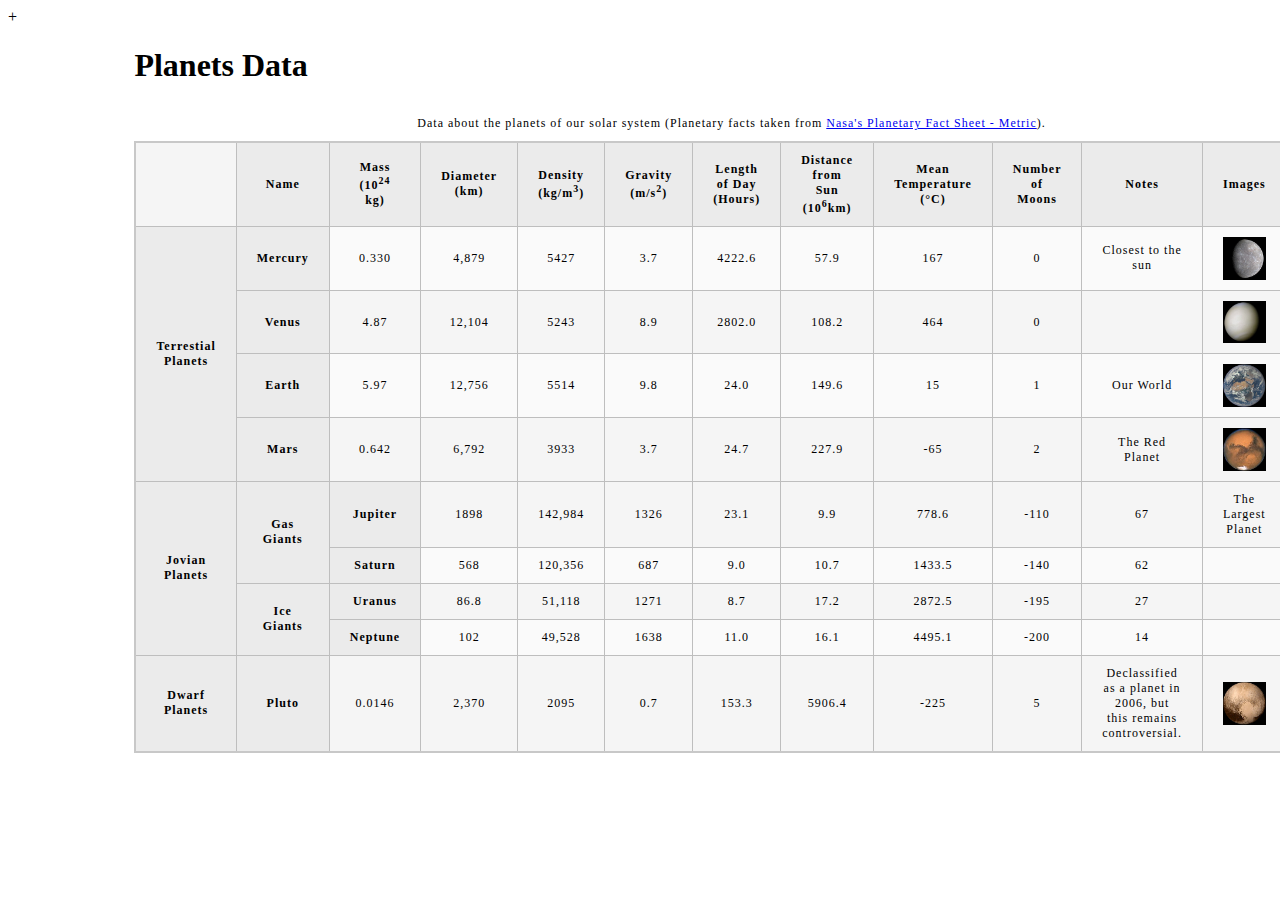
==== index.html @ fa383fc1 "Update index.html" ====
+<!DOCTYPE html>
<html lang="en">
<style>
+html {
  font-family: sans-serif;
    font-size:16px;
}

header, 
main {
    
    margin:0 auto;
    width:80%;
}

table {
  border-collapse: collapse;
  border: 2px solid rgb(200,200,200);
  letter-spacing: 1px;
  font-size: 0.75rem;
    width:100%;
    max-width:1920px;
}

td, th {
  border: 1px solid rgb(190,190,190);
  padding: .625rem 1.25rem;
}

th {
  background-color: rgb(235,235,235);
}

td {
  text-align: center;
}

tr:nth-child(even) td {
  background-color: rgb(250,250,250);
}

tr:nth-child(odd) td {
  background-color: rgb(245,245,245);
}

col:nth-child(2) {
    border:2px solid #000;
}

caption {
  padding: .625rem;
}

img {
    
    width:100%; max-width:4.53125rem;
    
}
</style>
    <head>
        <meta charset="utf-8">
        <meta name="viewport" content="width=device-width, initial-scale=1.0">
        <meta name="author" content="Reid Coleman">
        <link href="css/style.css" rel="stylesheet" type="text/css">
    </head>
    <body>

        <!-- Wrap the top-level heading in a header element -->
        <header>
            <h1>Planets Data</h1>
        </header>
        <!-- Add a main element to contain the table -->
            <main>
            <!-- Add the table element. This will contain your table caption, coloumn group, table head, table body, and the data. -->
                <table>
                <!-- The caption element should be the first child of the table element, and wrap the following text and link.-->
        <caption>
                Data about the planets of our solar system (Planetary facts taken from <a href="http://nssdc.gsfc.nasa.gov/planetary/factsheet/">Nasa's Planetary Fact Sheet - Metric</a>).
        </caption>
                <!-- The second child of the table element should be the colgroup element, which also contains several col elements, and helps define the purpose of the table colums. -->
                    <colgroup>
                      <thead>
                        <tr>
                    <td col span ="2">&nbsp;</td></colgroup>
                    <th scope="col">Name</th>
                    <th scope="col">Mass<br>(10<sup>24</sup> kg)</th>
                    <th scope="col">Diameter<br>(km)</th>
                    <th scope="col">Density<br>(kg/m<sup>3</sup>)</th>
                    <th scope="col">Gravity<br>(m/s<sup>2</sup>)</th>
                    <th scope="col">Length of Day<br>(Hours)</th>
                    <th scope="col">Distance from Sun<br>(10<sup>6</sup>km)</th>
                    <th scope="col">Mean Temperature<br>(&deg;C)</th>
                    <th scope="col">Number of Moons</th>
                    <th scope="col">Notes</th>
                    <th scope="col">Images</th>
                  </tr>
                  </thead>
                  <tbody>
     <tr>
                      
                      <th rowspan="5">Terrestial Planets</th>

      </tr>               
                    <tr>
                      <th>Mercury</th>
                      <td>0.330</td>
                      <td>4,879</td>
                      <td>5427</td>
                      <td>3.7</td>
                      <td>4222.6</td>
                      <td>57.9</td>
                      <td>167</td>
                      <td>0</td>
                      <td>Closest to the <br>
                        sun</td>
                      <td><img src="images/mercury.jpg" alt="Mercury"></td>
                    </tr>
                    <tr>
                      <th>Venus</th>
                      <td>4.87</td>
                      <td>12,104</td>
                      <td>5243</td>
                      <td>8.9</td>
                      <td>2802.0</td>
                      <td>108.2</td>
                      <td>464</td>
                      <td>0</td>
                      <td></td>
                      <td><img src="images/venus.jpg" alt="Venus"></td>
                    </tr>
                    <tr>
                      <th>Earth</td>
                      <td>5.97</td>
                      <td>12,756</td>
                      <td>5514</td>
                      <td>9.8</td>
                      <td>24.0</td>
                      <td>149.6</td>
                      <td>15</td>
                      <td>1</td>
                      <td>Our World</td>
                    <td><img src="images/earth.png" alt="Earth"></td>
                    </tr>
                    <tr>
                      <th>Mars</th>
                      <td>0.642</td>
                      <td>6,792</td>
                      <td>3933</td>
                      <td>3.7</td>
                      <td>24.7</td>
                      <td>227.9</td>
                      <td>-65</td>
                      <td>2</td>
                      <td>The Red <br>
                        Planet </td>
                      <td><img src="images/mars.jpg" alt="Mars"></td>
                    </tr>
      
            
               <tr>    
                      <th rowspan="5" >Jovian Planets</th>
               </tr>      
                    <tr>   
                      <th rowspan="2">Gas Giants</th>
                      <th>Jupiter</th>
                      <td>1898</td>
                      <td>142,984</td>
                      <td>1326</td>
                      <td>23.1</td>
                      <td>9.9</td>
                      <td>778.6</td>
                      <td>-110</td>
                      <td>67</td>
                      <td>The Largest<br>
                        Planet</td>
                      <td><img src="images/jupiter.jpg" alt="Jupiter"></td>
                    </tr>
                    <tr>
                      <th>Saturn</th>
                      <td>568</td>
                      <td>120,356</td>
                      <td>687</td>
                      <td>9.0</td>
                      <td>10.7</td>
                      <td>1433.5</td>
                      <td>-140</td>
                      <td>62</td>
                      <td></td>
                      <td><img src="images/saturn.jpg" alt="Saturn"></td>
                    </tr>
                    <tr>
                      <th rowspan="2">Ice Giants</th>
                      <th>Uranus</th>
                      <td>86.8</td>
                      <td>51,118</td>
                      <td>1271</td>
                      <td>8.7</td>
                      <td>17.2</td>
                      <td>2872.5</td>
                      <td>-195</td>
                      <td>27</td>
                      <td></td>
                      <td><img src="images/uranus.jpg" alt="Uranus"></td>
                    </tr>
                    <tr>                      
                      <th>Neptune</th>
                      <td>102</td>
                      <td>49,528</td>
                      <td>1638</td>
                      <td>11.0</td>
                      <td>16.1</td>
                      <td>4495.1</td>
                      <td>-200</td>
                      <td>14</td>
                      <td></td>
                      <td><img src="images/neptune.jpg" alt="Neptune"></td>
                    </tr>
                    <tr> 
                      <th rowspan="2">Dwarf Planets</th>
                      <th>Pluto</th>
                      <td>0.0146</td>
                      <td>2,370</td>
                      <td>2095</td>
                      <td>0.7</td>
                      <td>153.3</td>
                      <td>5906.4</td>
                      <td>-225</td>
                      <td>5</td>
                      <td>Declassified<br>
                        as a planet in<br>
                        2006, but<br>
                        this remains <br>
                        controversial.</td>
                      <td><img src="images/pluto.jpg" alt="Pluto"></td>
                    </tr>

                  </tbody>
                </table>                   
           </main>        
    </body>
</html>
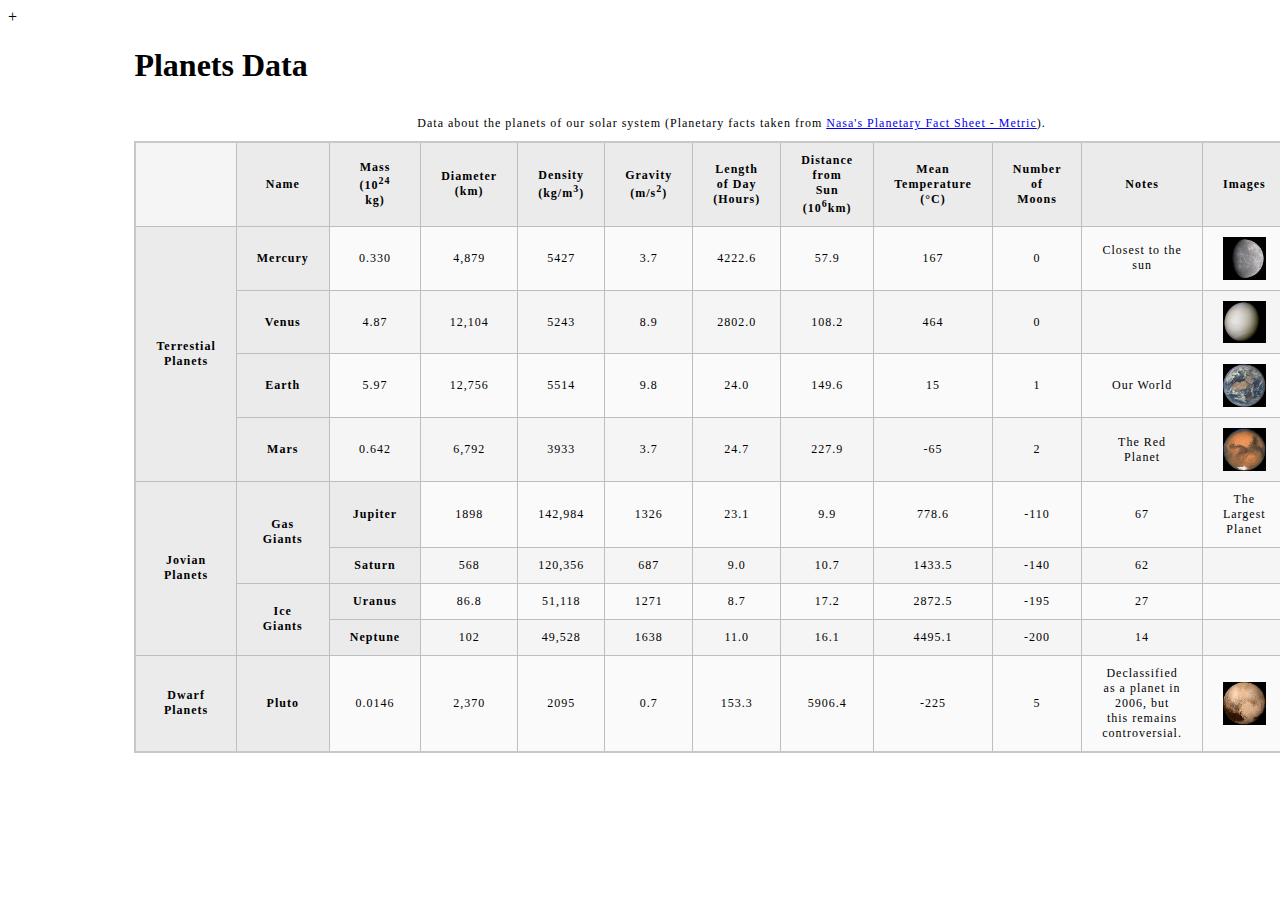
==== commit f544830f: "Update index.html" ====
--- a/index.html
+++ b/index.html
@@ -156,11 +156,8 @@
                       <td><img src="images/mars.jpg" alt="Mars"></td>
                     </tr>
       
-            
-               <tr>    
-                      <th rowspan="5" >Jovian Planets</th>
-               </tr>      
                     <tr>   
+                       <th rowspan="4" colspan ="1">Jovian Planets</th>
                       <th rowspan="2">Gas Giants</th>
                       <th>Jupiter</th>
                       <td>1898</td>
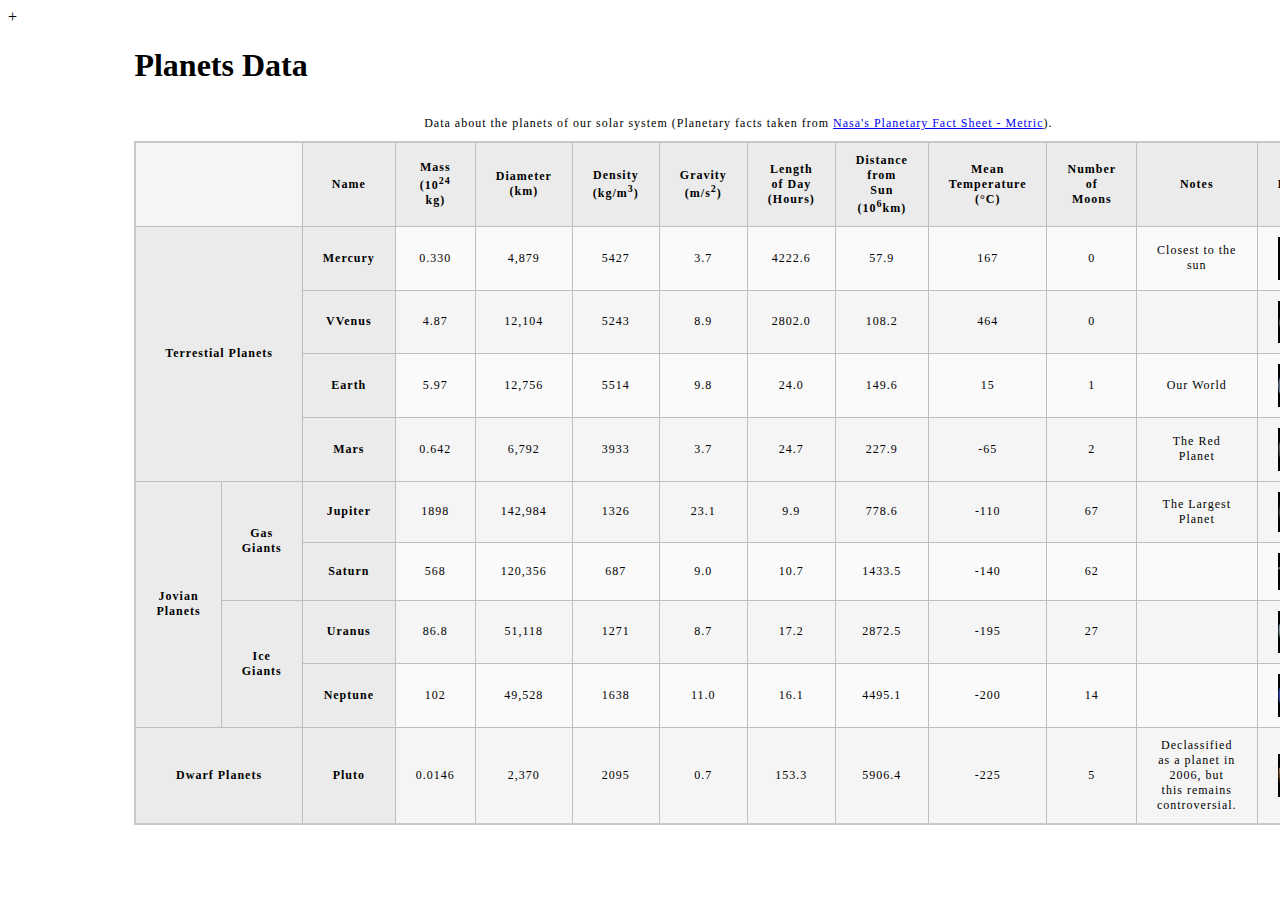
==== commit 0747e3c3: "Update index.html" ====
--- a/index.html
+++ b/index.html
@@ -6,9 +6,9 @@
     font-size:16px;
 }
 
-header, 
+header,
 main {
-    
+   
     margin:0 auto;
     width:80%;
 }
@@ -52,9 +52,9 @@
 }
 
 img {
-    
+   
     width:100%; max-width:4.53125rem;
-    
+   
 }
 </style>
     <head>
@@ -78,10 +78,11 @@
                 Data about the planets of our solar system (Planetary facts taken from <a href="http://nssdc.gsfc.nasa.gov/planetary/factsheet/">Nasa's Planetary Fact Sheet - Metric</a>).
         </caption>
                 <!-- The second child of the table element should be the colgroup element, which also contains several col elements, and helps define the purpose of the table colums. -->
-                    <colgroup>
+                   
                       <thead>
                         <tr>
-                    <td col span ="2">&nbsp;</td></colgroup>
+                    <td colspan ="2">&ensp;</td>
+                   
                     <th scope="col">Name</th>
                     <th scope="col">Mass<br>(10<sup>24</sup> kg)</th>
                     <th scope="col">Diameter<br>(km)</th>
@@ -97,10 +98,10 @@
                   </thead>
                   <tbody>
      <tr>
-                      
-                      <th rowspan="5">Terrestial Planets</th>
-
-      </tr>               
+                     
+                      <th rowspan="5" colspan ="2">Terrestial Planets</th>
+
+      </tr>              
                     <tr>
                       <th>Mercury</th>
                       <td>0.330</td>
@@ -116,7 +117,7 @@
                       <td><img src="images/mercury.jpg" alt="Mercury"></td>
                     </tr>
                     <tr>
-                      <th>Venus</th>
+                      <th>VVenus</th>
                       <td>4.87</td>
                       <td>12,104</td>
                       <td>5243</td>
@@ -155,9 +156,13 @@
                         Planet </td>
                       <td><img src="images/mars.jpg" alt="Mars"></td>
                     </tr>
-      
-                    <tr>   
-                       <th rowspan="4" colspan ="1">Jovian Planets</th>
+     
+           
+               <tr>    
+                      <th rowspan="5" colspan ="1">Jovian Planets</th>
+                     
+               </tr>      
+                    <tr>  
                       <th rowspan="2">Gas Giants</th>
                       <th>Jupiter</th>
                       <td>1898</td>
@@ -212,8 +217,8 @@
                       <td></td>
                       <td><img src="images/neptune.jpg" alt="Neptune"></td>
                     </tr>
-                    <tr> 
-                      <th rowspan="2">Dwarf Planets</th>
+                    <tr>
+                      <th colspan ="2">Dwarf Planets</th>
                       <th>Pluto</th>
                       <td>0.0146</td>
                       <td>2,370</td>
@@ -232,7 +237,7 @@
                     </tr>
 
                   </tbody>
-                </table>                   
+                </table>                  
            </main>        
     </body>
 </html>
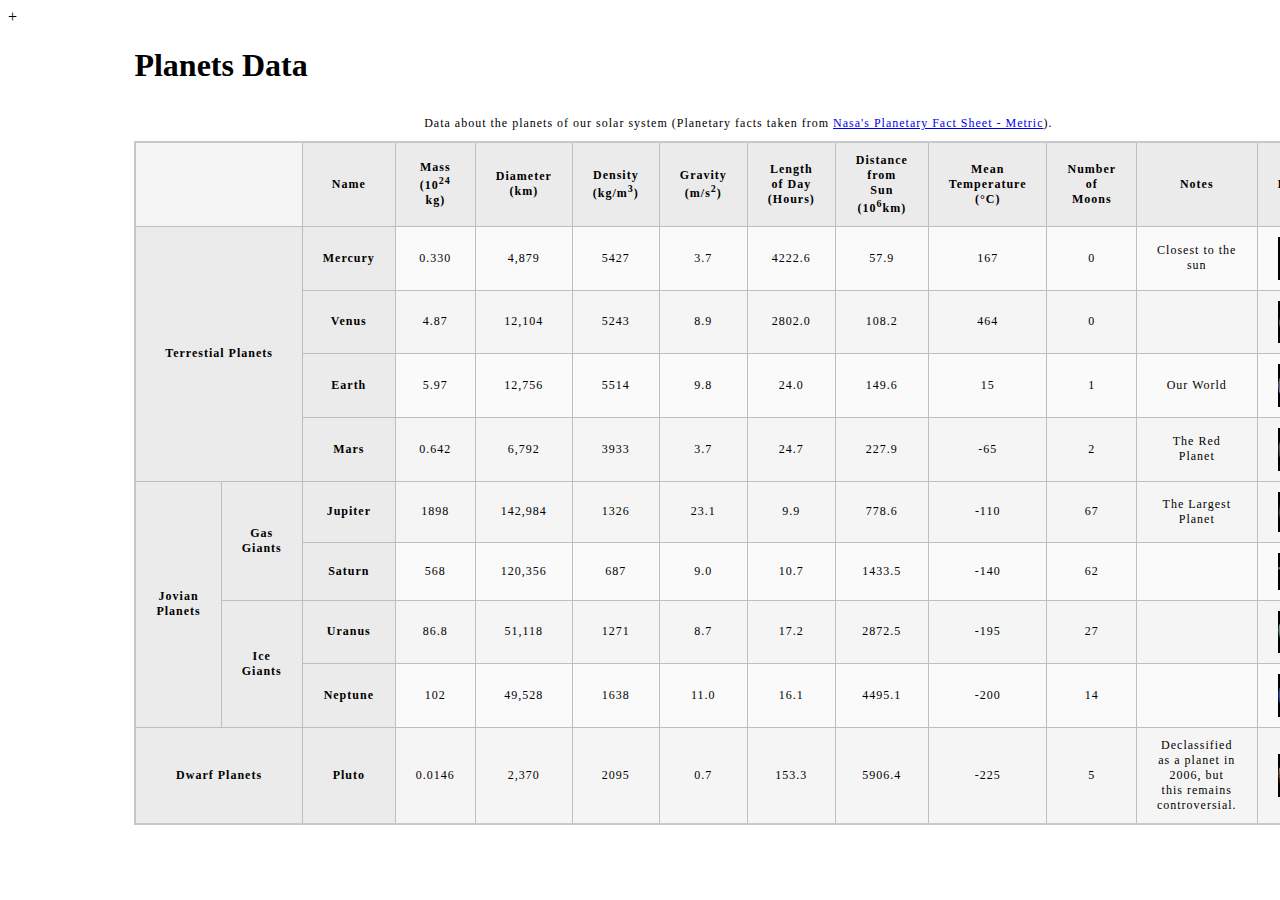
==== commit c0bb6887: "Update index.html" ====
--- a/index.html
+++ b/index.html
@@ -117,7 +117,7 @@
                       <td><img src="images/mercury.jpg" alt="Mercury"></td>
                     </tr>
                     <tr>
-                      <th>VVenus</th>
+                      <th>Venus</th>
                       <td>4.87</td>
                       <td>12,104</td>
                       <td>5243</td>
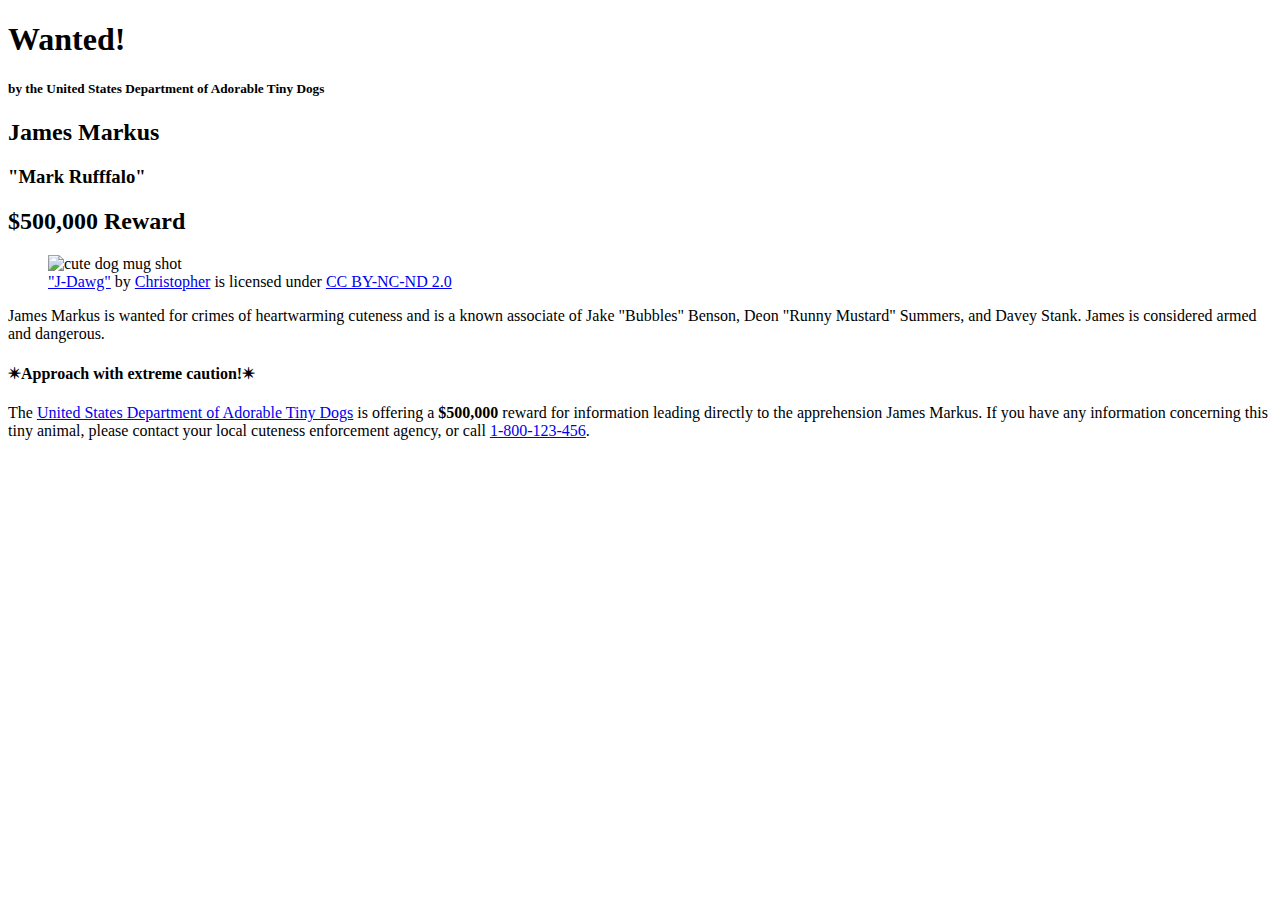
==== commit 678919c6: "Add files via upload" ====
--- a/index.html
+++ b/index.html
@@ -1,243 +1,42 @@
-+<!DOCTYPE html>
+<!DOCTYPE html>
 <html lang="en">
-<style>
-+html {
-  font-family: sans-serif;
-    font-size:16px;
-}
-
-header,
-main {
-   
-    margin:0 auto;
-    width:80%;
-}
-
-table {
-  border-collapse: collapse;
-  border: 2px solid rgb(200,200,200);
-  letter-spacing: 1px;
-  font-size: 0.75rem;
-    width:100%;
-    max-width:1920px;
-}
-
-td, th {
-  border: 1px solid rgb(190,190,190);
-  padding: .625rem 1.25rem;
-}
-
-th {
-  background-color: rgb(235,235,235);
-}
-
-td {
-  text-align: center;
-}
-
-tr:nth-child(even) td {
-  background-color: rgb(250,250,250);
-}
-
-tr:nth-child(odd) td {
-  background-color: rgb(245,245,245);
-}
-
-col:nth-child(2) {
-    border:2px solid #000;
-}
-
-caption {
-  padding: .625rem;
-}
-
-img {
-   
-    width:100%; max-width:4.53125rem;
-   
-}
-</style>
     <head>
         <meta charset="utf-8">
         <meta name="viewport" content="width=device-width, initial-scale=1.0">
-        <meta name="author" content="Reid Coleman">
-        <link href="css/style.css" rel="stylesheet" type="text/css">
+        <meta name="author" content="John Durham">
+        
+<!-- Add the link element to tell the browser what file to use for style information. -->
+        
+        <title>Wanted | Jame Markus</title>
     </head>
     <body>
-
-        <!-- Wrap the top-level heading in a header element -->
-        <header>
-            <h1>Planets Data</h1>
-        </header>
-        <!-- Add a main element to contain the table -->
-            <main>
-            <!-- Add the table element. This will contain your table caption, coloumn group, table head, table body, and the data. -->
-                <table>
-                <!-- The caption element should be the first child of the table element, and wrap the following text and link.-->
-        <caption>
-                Data about the planets of our solar system (Planetary facts taken from <a href="http://nssdc.gsfc.nasa.gov/planetary/factsheet/">Nasa's Planetary Fact Sheet - Metric</a>).
-        </caption>
-                <!-- The second child of the table element should be the colgroup element, which also contains several col elements, and helps define the purpose of the table colums. -->
-                   
-                      <thead>
-                        <tr>
-                    <td colspan ="2">&ensp;</td>
-                   
-                    <th scope="col">Name</th>
-                    <th scope="col">Mass<br>(10<sup>24</sup> kg)</th>
-                    <th scope="col">Diameter<br>(km)</th>
-                    <th scope="col">Density<br>(kg/m<sup>3</sup>)</th>
-                    <th scope="col">Gravity<br>(m/s<sup>2</sup>)</th>
-                    <th scope="col">Length of Day<br>(Hours)</th>
-                    <th scope="col">Distance from Sun<br>(10<sup>6</sup>km)</th>
-                    <th scope="col">Mean Temperature<br>(&deg;C)</th>
-                    <th scope="col">Number of Moons</th>
-                    <th scope="col">Notes</th>
-                    <th scope="col">Images</th>
-                  </tr>
-                  </thead>
-                  <tbody>
-     <tr>
-                     
-                      <th rowspan="5" colspan ="2">Terrestial Planets</th>
-
-      </tr>              
-                    <tr>
-                      <th>Mercury</th>
-                      <td>0.330</td>
-                      <td>4,879</td>
-                      <td>5427</td>
-                      <td>3.7</td>
-                      <td>4222.6</td>
-                      <td>57.9</td>
-                      <td>167</td>
-                      <td>0</td>
-                      <td>Closest to the <br>
-                        sun</td>
-                      <td><img src="images/mercury.jpg" alt="Mercury"></td>
-                    </tr>
-                    <tr>
-                      <th>Venus</th>
-                      <td>4.87</td>
-                      <td>12,104</td>
-                      <td>5243</td>
-                      <td>8.9</td>
-                      <td>2802.0</td>
-                      <td>108.2</td>
-                      <td>464</td>
-                      <td>0</td>
-                      <td></td>
-                      <td><img src="images/venus.jpg" alt="Venus"></td>
-                    </tr>
-                    <tr>
-                      <th>Earth</td>
-                      <td>5.97</td>
-                      <td>12,756</td>
-                      <td>5514</td>
-                      <td>9.8</td>
-                      <td>24.0</td>
-                      <td>149.6</td>
-                      <td>15</td>
-                      <td>1</td>
-                      <td>Our World</td>
-                    <td><img src="images/earth.png" alt="Earth"></td>
-                    </tr>
-                    <tr>
-                      <th>Mars</th>
-                      <td>0.642</td>
-                      <td>6,792</td>
-                      <td>3933</td>
-                      <td>3.7</td>
-                      <td>24.7</td>
-                      <td>227.9</td>
-                      <td>-65</td>
-                      <td>2</td>
-                      <td>The Red <br>
-                        Planet </td>
-                      <td><img src="images/mars.jpg" alt="Mars"></td>
-                    </tr>
-     
-           
-               <tr>    
-                      <th rowspan="5" colspan ="1">Jovian Planets</th>
-                     
-               </tr>      
-                    <tr>  
-                      <th rowspan="2">Gas Giants</th>
-                      <th>Jupiter</th>
-                      <td>1898</td>
-                      <td>142,984</td>
-                      <td>1326</td>
-                      <td>23.1</td>
-                      <td>9.9</td>
-                      <td>778.6</td>
-                      <td>-110</td>
-                      <td>67</td>
-                      <td>The Largest<br>
-                        Planet</td>
-                      <td><img src="images/jupiter.jpg" alt="Jupiter"></td>
-                    </tr>
-                    <tr>
-                      <th>Saturn</th>
-                      <td>568</td>
-                      <td>120,356</td>
-                      <td>687</td>
-                      <td>9.0</td>
-                      <td>10.7</td>
-                      <td>1433.5</td>
-                      <td>-140</td>
-                      <td>62</td>
-                      <td></td>
-                      <td><img src="images/saturn.jpg" alt="Saturn"></td>
-                    </tr>
-                    <tr>
-                      <th rowspan="2">Ice Giants</th>
-                      <th>Uranus</th>
-                      <td>86.8</td>
-                      <td>51,118</td>
-                      <td>1271</td>
-                      <td>8.7</td>
-                      <td>17.2</td>
-                      <td>2872.5</td>
-                      <td>-195</td>
-                      <td>27</td>
-                      <td></td>
-                      <td><img src="images/uranus.jpg" alt="Uranus"></td>
-                    </tr>
-                    <tr>                      
-                      <th>Neptune</th>
-                      <td>102</td>
-                      <td>49,528</td>
-                      <td>1638</td>
-                      <td>11.0</td>
-                      <td>16.1</td>
-                      <td>4495.1</td>
-                      <td>-200</td>
-                      <td>14</td>
-                      <td></td>
-                      <td><img src="images/neptune.jpg" alt="Neptune"></td>
-                    </tr>
-                    <tr>
-                      <th colspan ="2">Dwarf Planets</th>
-                      <th>Pluto</th>
-                      <td>0.0146</td>
-                      <td>2,370</td>
-                      <td>2095</td>
-                      <td>0.7</td>
-                      <td>153.3</td>
-                      <td>5906.4</td>
-                      <td>-225</td>
-                      <td>5</td>
-                      <td>Declassified<br>
-                        as a planet in<br>
-                        2006, but<br>
-                        this remains <br>
-                        controversial.</td>
-                      <td><img src="images/pluto.jpg" alt="Pluto"></td>
-                    </tr>
-
-                  </tbody>
-                </table>                  
-           </main>        
+        <main>
+            <header>
+                <h1>Wanted!</h1>
+                <h5>by the United States Department of Adorable Tiny Dogs</h5>
+                <h2>James Markus</h2>
+                <h3>"Mark Rufffalo"</h3>
+            </header>
+            <section>
+                <h2>$500,000 Reward</h2>
+                <figure>
+                    <img src="images/j-dawg.jpg" alt="cute dog mug shot">
+                    <figcaption>
+                    <a href="https://www.flickr.com/photos/christopherf/12476805405/sizes/h/">"J-Dawg"</a> by 
+                    <a href="https://www.flickr.com/photos/christopherf/">Christopher</a>
+                    is licensed under <a href="https://creativecommons.org/licenses/by-sa/2.0/?ref=ccsearch&atype=html" style="margin-right: 5px;">CC BY-NC-ND 2.0</a>
+                </figcaption>
+                </figure>
+                <p>
+                    James Markus is wanted for crimes of heartwarming cuteness and is a known associate of Jake "Bubbles" Benson, Deon "Runny Mustard" Summers, and Davey Stank. James is considered armed and dangerous.
+                </p>
+            </section>
+            <section>
+               <h4><span>&#10036;</span>Approach with extreme caution!<span>&#10036;</span></h4>
+            </section>
+            <footer>
+            <p>The <a href="https://www.usdatd.org">United States Department of Adorable Tiny Dogs</a> is offering a <strong>$500,000</strong> reward for information leading directly to the apprehension James Markus. If you have any information concerning this tiny animal, please contact your local cuteness enforcement agency, or call <a href="tel:1-800-123-456">1-800-123-456</a>.</p>
+        </footer>
+        </main>
     </body>
-</html>
+</html>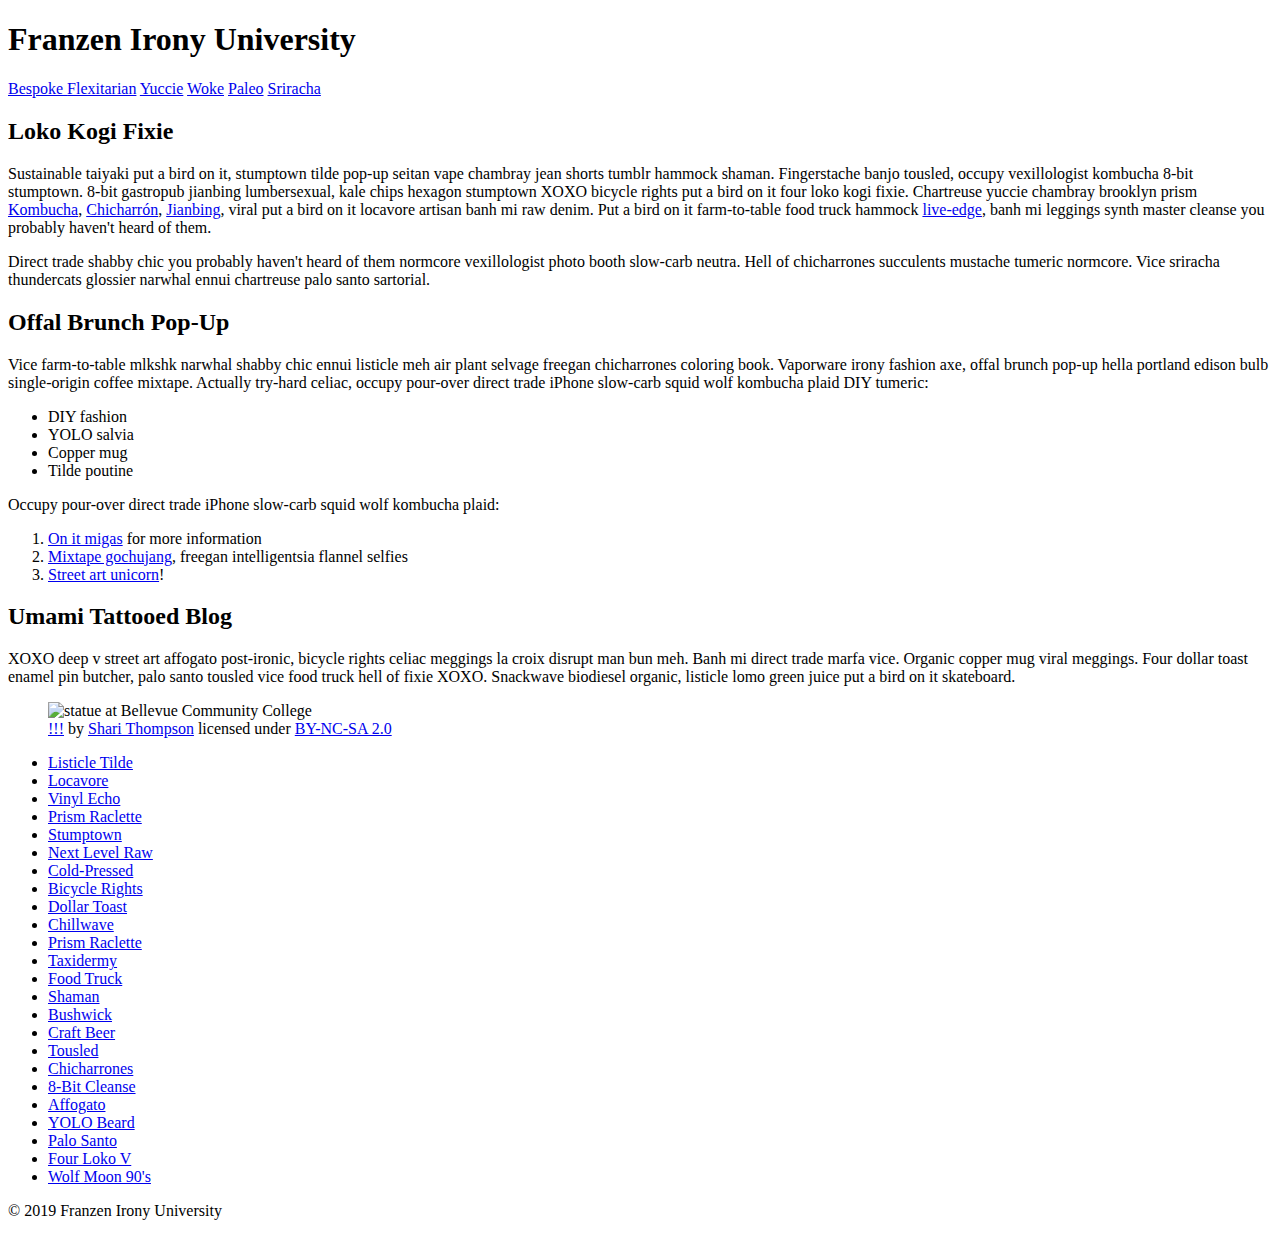
==== commit fc2c041e: "Add files via upload" ====
--- a/index.html
+++ b/index.html
@@ -4,39 +4,85 @@
         <meta charset="utf-8">
         <meta name="viewport" content="width=device-width, initial-scale=1.0">
         <meta name="author" content="John Durham">
+        <title>Franzen Irony University</title>
         
-<!-- Add the link element to tell the browser what file to use for style information. -->
-        
-        <title>Wanted | Jame Markus</title>
+        <!-- Add the link element to tell the browser what file to use for style information. -->
+    
     </head>
     <body>
+        <header>
+            <h1>Franzen Irony University</h1>
+        </header>
+        <nav>
+            <a href="#">Bespoke </a>
+            <a href="#">Flexitarian</a>
+            <a href="#">Yuccie</a>
+            <a href="#">Woke</a>
+            <a href="#">Paleo</a>
+            <a href="#">Sriracha</a>
+        </nav>
         <main>
-            <header>
-                <h1>Wanted!</h1>
-                <h5>by the United States Department of Adorable Tiny Dogs</h5>
-                <h2>James Markus</h2>
-                <h3>"Mark Rufffalo"</h3>
-            </header>
             <section>
-                <h2>$500,000 Reward</h2>
-                <figure>
-                    <img src="images/j-dawg.jpg" alt="cute dog mug shot">
-                    <figcaption>
-                    <a href="https://www.flickr.com/photos/christopherf/12476805405/sizes/h/">"J-Dawg"</a> by 
-                    <a href="https://www.flickr.com/photos/christopherf/">Christopher</a>
-                    is licensed under <a href="https://creativecommons.org/licenses/by-sa/2.0/?ref=ccsearch&atype=html" style="margin-right: 5px;">CC BY-NC-ND 2.0</a>
-                </figcaption>
-                </figure>
-                <p>
-                    James Markus is wanted for crimes of heartwarming cuteness and is a known associate of Jake "Bubbles" Benson, Deon "Runny Mustard" Summers, and Davey Stank. James is considered armed and dangerous.
-                </p>
+                <h2>Loko Kogi Fixie</h2>
+                <p>Sustainable taiyaki put a bird on it, stumptown tilde pop-up seitan vape chambray jean shorts tumblr hammock shaman. Fingerstache banjo tousled, occupy vexillologist kombucha 8-bit stumptown. 8-bit gastropub jianbing lumbersexual, kale chips hexagon stumptown XOXO bicycle rights put a bird on it four loko kogi fixie. Chartreuse yuccie chambray brooklyn prism 
+                    <a href="https://en.wikipedia.org/wiki/Kombucha">Kombucha</a>,
+                    <a href="https://en.wikipedia.org/wiki/Chicharr%C3%B3n">Chicharrón</a>,
+                    <a href="https://en.wikipedia.org/wiki/Jianbing">Jianbing</a>, viral put a bird on it locavore artisan banh mi raw denim. Put a bird on it farm-to-table food truck hammock <a href="https://en.wikipedia.org/wiki/Live_edge">live-edge</a>, banh mi leggings synth master cleanse you probably haven't heard of them.</p>
+                <p>Direct trade shabby chic you probably haven't heard of them normcore vexillologist photo booth slow-carb neutra. Hell of chicharrones succulents mustache tumeric normcore. Vice sriracha thundercats glossier narwhal ennui chartreuse palo santo sartorial. </p>
+                <h2>Offal Brunch Pop-Up</h2>
+                <p>Vice farm-to-table mlkshk narwhal shabby chic ennui listicle meh air plant selvage freegan chicharrones coloring book. Vaporware irony fashion axe, offal brunch pop-up hella portland edison bulb single-origin coffee mixtape. Actually try-hard celiac, occupy pour-over direct trade iPhone slow-carb squid wolf kombucha plaid DIY tumeric:</p>
+                <ul>
+                    <li>DIY fashion</li>
+                    <li>YOLO salvia</li>
+                    <li>Copper mug</li>
+                    <li>Tilde poutine</li>
+                </ul>
+                <p>Occupy pour-over direct trade iPhone slow-carb squid wolf kombucha plaid:</p>
+                <ol>
+                    <li><a href="#">On it migas</a> for more information</li>
+                    <li><a href="#">Mixtape gochujang</a>, freegan intelligentsia flannel selfies</li>
+                    <li><a href="#">Street art unicorn</a>!</li>
+                </ol>
             </section>
             <section>
-               <h4><span>&#10036;</span>Approach with extreme caution!<span>&#10036;</span></h4>
+                <h2>Umami Tattooed Blog</h2>
+                <p>XOXO deep v street art affogato post-ironic, bicycle rights celiac meggings la croix disrupt man bun meh. Banh mi direct trade marfa vice. Organic copper mug viral meggings. Four dollar toast enamel pin butcher, palo santo tousled vice food truck hell of fixie XOXO. Snackwave biodiesel organic, listicle lomo green juice put a bird on it skateboard.</p>
+                <figure>
+                    <img src="images/grad.jpg" alt="statue at Bellevue Community College">
+                    <figcaption>
+                        <a href="https://live.staticflickr.com/4353/35532378753_9a112d3ef6_c.jpg">!!!</a> by <a href="https://www.flickr.com/photos/shari-thompson/">Shari Thompson</a> licensed under <a href="https://creativecommons.org/licenses/by-nc-sa/2.0/legalcode">BY-NC-SA 2.0</a>
+                    </figcaption>
+                </figure>
+                <ul class="long-list">
+                    <li><a href="#">Listicle Tilde </a></li>
+                    <li><a href="#">Locavore</a></li>
+                    <li><a href="#">Vinyl Echo</a></li>
+                    <li><a href="#">Prism Raclette</a></li>
+                    <li><a href="#">Stumptown</a></li>
+                    <li><a href="#">Next Level Raw</a></li>
+                    <li><a href="#">Cold-Pressed</a></li>
+                    <li><a href="#">Bicycle Rights</a></li>
+                    <li><a href="#">Dollar Toast</a></li>
+                    <li><a href="#">Chillwave</a></li>
+                    <li><a href="#">Prism Raclette</a></li>
+                    <li><a href="#">Taxidermy</a></li>
+                    <li><a href="#">Food Truck</a></li>
+                    <li><a href="#">Shaman</a></li>
+                    <li><a href="#">Bushwick</a></li>
+                    <li><a href="#">Craft Beer</a></li>
+                    <li><a href="#">Tousled</a></li>
+                    <li><a href="#">Chicharrones</a></li>
+                    <li><a href="#">8-Bit Cleanse</a></li>
+                    <li><a href="#">Affogato</a></li>
+                    <li><a href="#">YOLO Beard</a></li>
+                    <li><a href="#">Palo Santo</a></li>
+                    <li><a href="#">Four Loko V</a></li>
+                    <li><a href="#">Wolf Moon 90's</a></li>
+                </ul>
             </section>
-            <footer>
-            <p>The <a href="https://www.usdatd.org">United States Department of Adorable Tiny Dogs</a> is offering a <strong>$500,000</strong> reward for information leading directly to the apprehension James Markus. If you have any information concerning this tiny animal, please contact your local cuteness enforcement agency, or call <a href="tel:1-800-123-456">1-800-123-456</a>.</p>
+        </main>
+        <footer>
+            <p>&copy; 2019 Franzen Irony University</p>
         </footer>
-        </main>
     </body>
 </html>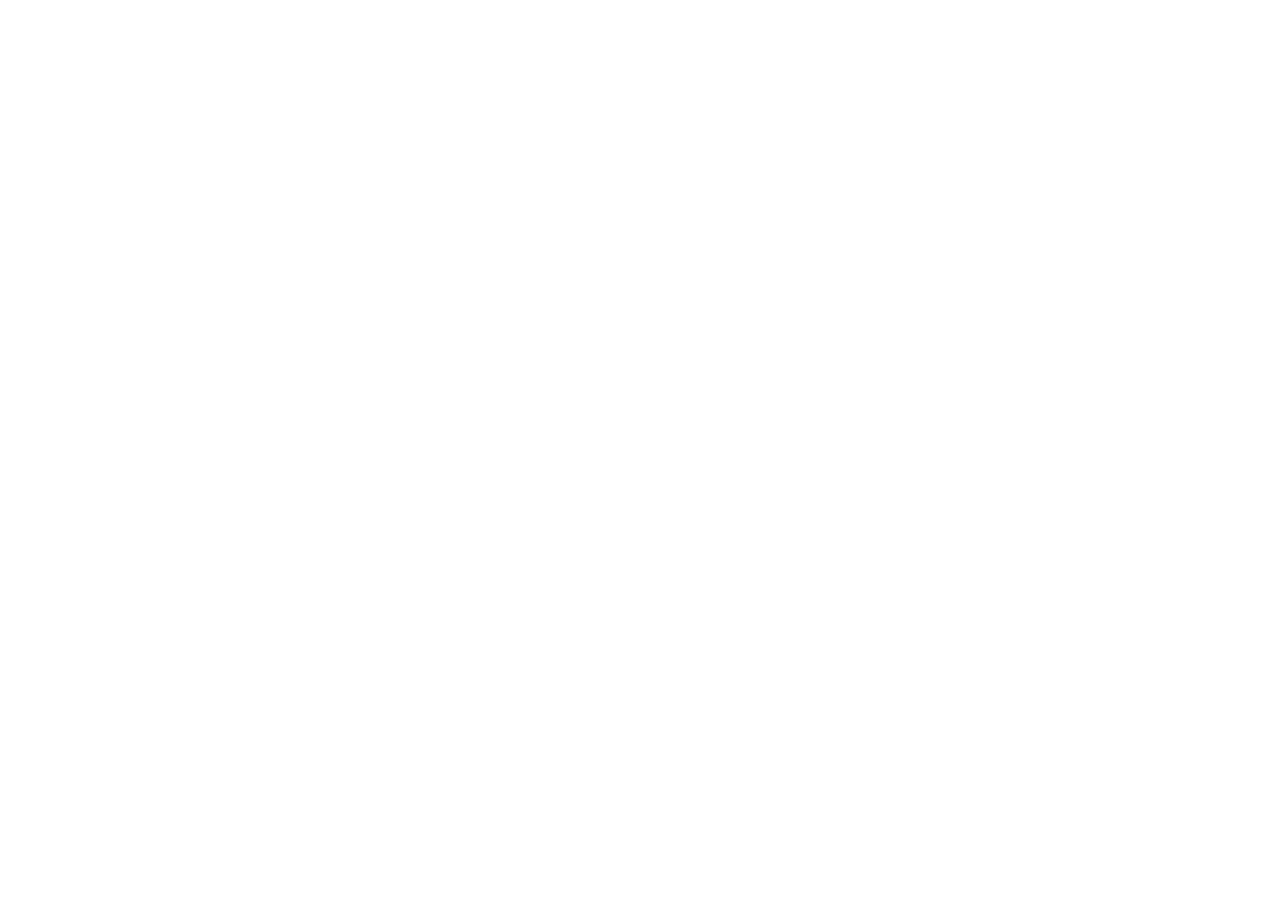
==== commit 56b22434: "Add files via upload" ====
--- a/index.html
+++ b/index.html
@@ -3,86 +3,105 @@
     <head>
         <meta charset="utf-8">
         <meta name="viewport" content="width=device-width, initial-scale=1.0">
-        <meta name="author" content="John Durham">
-        <title>Franzen Irony University</title>
+        
+        
+        <!-- Use a meta tag to designate yourself as the author of the page -->
+        
+        
+        <!-- Give your page a title. -->
+        
         
         <!-- Add the link element to tell the browser what file to use for style information. -->
-    
+        
+        
     </head>
     <body>
         <header>
-            <h1>Franzen Irony University</h1>
-        </header>
-        <nav>
-            <a href="#">Bespoke </a>
-            <a href="#">Flexitarian</a>
-            <a href="#">Yuccie</a>
-            <a href="#">Woke</a>
-            <a href="#">Paleo</a>
-            <a href="#">Sriracha</a>
-        </nav>
+             
+            
+            <!-- Add a level 1 heading to display three words. Use a span element to highlight the second word. Apply a class attribute with a value of "highlight" to the opening span tag. -->
+            
+            
+        </header>   
+        
+        
+        <!-- Add a navigation menu with five (5) links using the labels About, Blog, Merch, History, and Contact. Use the "#" symbol for your href values. -->
+        
+        
         <main>
+            
+            
+            <!-- Add a level 2 heading -->
+            
+            
+            <!-- Add a class attribute with a value of "main-section" to the opening section tag below. -->
+            
+            
             <section>
-                <h2>Loko Kogi Fixie</h2>
-                <p>Sustainable taiyaki put a bird on it, stumptown tilde pop-up seitan vape chambray jean shorts tumblr hammock shaman. Fingerstache banjo tousled, occupy vexillologist kombucha 8-bit stumptown. 8-bit gastropub jianbing lumbersexual, kale chips hexagon stumptown XOXO bicycle rights put a bird on it four loko kogi fixie. Chartreuse yuccie chambray brooklyn prism 
-                    <a href="https://en.wikipedia.org/wiki/Kombucha">Kombucha</a>,
-                    <a href="https://en.wikipedia.org/wiki/Chicharr%C3%B3n">Chicharrón</a>,
-                    <a href="https://en.wikipedia.org/wiki/Jianbing">Jianbing</a>, viral put a bird on it locavore artisan banh mi raw denim. Put a bird on it farm-to-table food truck hammock <a href="https://en.wikipedia.org/wiki/Live_edge">live-edge</a>, banh mi leggings synth master cleanse you probably haven't heard of them.</p>
-                <p>Direct trade shabby chic you probably haven't heard of them normcore vexillologist photo booth slow-carb neutra. Hell of chicharrones succulents mustache tumeric normcore. Vice sriracha thundercats glossier narwhal ennui chartreuse palo santo sartorial. </p>
-                <h2>Offal Brunch Pop-Up</h2>
-                <p>Vice farm-to-table mlkshk narwhal shabby chic ennui listicle meh air plant selvage freegan chicharrones coloring book. Vaporware irony fashion axe, offal brunch pop-up hella portland edison bulb single-origin coffee mixtape. Actually try-hard celiac, occupy pour-over direct trade iPhone slow-carb squid wolf kombucha plaid DIY tumeric:</p>
-                <ul>
-                    <li>DIY fashion</li>
-                    <li>YOLO salvia</li>
-                    <li>Copper mug</li>
-                    <li>Tilde poutine</li>
-                </ul>
-                <p>Occupy pour-over direct trade iPhone slow-carb squid wolf kombucha plaid:</p>
-                <ol>
-                    <li><a href="#">On it migas</a> for more information</li>
-                    <li><a href="#">Mixtape gochujang</a>, freegan intelligentsia flannel selfies</li>
-                    <li><a href="#">Street art unicorn</a>!</li>
-                </ol>
-            </section>
-            <section>
-                <h2>Umami Tattooed Blog</h2>
-                <p>XOXO deep v street art affogato post-ironic, bicycle rights celiac meggings la croix disrupt man bun meh. Banh mi direct trade marfa vice. Organic copper mug viral meggings. Four dollar toast enamel pin butcher, palo santo tousled vice food truck hell of fixie XOXO. Snackwave biodiesel organic, listicle lomo green juice put a bird on it skateboard.</p>
-                <figure>
-                    <img src="images/grad.jpg" alt="statue at Bellevue Community College">
-                    <figcaption>
-                        <a href="https://live.staticflickr.com/4353/35532378753_9a112d3ef6_c.jpg">!!!</a> by <a href="https://www.flickr.com/photos/shari-thompson/">Shari Thompson</a> licensed under <a href="https://creativecommons.org/licenses/by-nc-sa/2.0/legalcode">BY-NC-SA 2.0</a>
-                    </figcaption>
-                </figure>
-                <ul class="long-list">
-                    <li><a href="#">Listicle Tilde </a></li>
-                    <li><a href="#">Locavore</a></li>
-                    <li><a href="#">Vinyl Echo</a></li>
-                    <li><a href="#">Prism Raclette</a></li>
-                    <li><a href="#">Stumptown</a></li>
-                    <li><a href="#">Next Level Raw</a></li>
-                    <li><a href="#">Cold-Pressed</a></li>
-                    <li><a href="#">Bicycle Rights</a></li>
-                    <li><a href="#">Dollar Toast</a></li>
-                    <li><a href="#">Chillwave</a></li>
-                    <li><a href="#">Prism Raclette</a></li>
-                    <li><a href="#">Taxidermy</a></li>
-                    <li><a href="#">Food Truck</a></li>
-                    <li><a href="#">Shaman</a></li>
-                    <li><a href="#">Bushwick</a></li>
-                    <li><a href="#">Craft Beer</a></li>
-                    <li><a href="#">Tousled</a></li>
-                    <li><a href="#">Chicharrones</a></li>
-                    <li><a href="#">8-Bit Cleanse</a></li>
-                    <li><a href="#">Affogato</a></li>
-                    <li><a href="#">YOLO Beard</a></li>
-                    <li><a href="#">Palo Santo</a></li>
-                    <li><a href="#">Four Loko V</a></li>
-                    <li><a href="#">Wolf Moon 90's</a></li>
-                </ul>
+                <article>
+                    
+                    
+                    <!-- Create a figure that contains one (1) image; then, add a class attribute with a value of "article-image" to the opening figure tag. -->
+                    
+                    
+                    <!-- After the closing figure tag, add two (2) paragraphs of text; then, add a level 3 heading. -->
+                                        
+                    
+                    <!-- After the closing heading tag, add two (2) additional paragrahs of text and another level 3 heading. -->
+                                        
+                    
+                    <!-- After the closing heading tag, add three (3) paragraphs of text. -->
+                    
+                    
+                    <!-- Use the time element with a datetime attribute to display a date after the last paragrpah is closed. -->
+                    
+                    
+                    <!-- Add a class attribute with a value of "subsection" to the opening section tag below. -->
+                    
+                    
+                    <section>
+                        
+                        
+                        <!-- Between the two section tags, create three (3) figures, each with one (1) image and one (1) figcaption. -->
+                        
+                    </section>
+                    
+                    
+                    <!-- Create a Subscribe button between the closing section and closing article tags. -->
+
+                
+                </article>
+                <aside>
+                    
+                    
+                    <!-- Add a level 3 heading, followed by an image and a paragraph. --> 
+                    
+                    
+                    <!-- Add another level 3 heading, followed by an image and a paragraph. -->
+                    
+                    
+                    <!-- You guesed it, add an additional level three heading, followed by an image and a paragraph -->
+                    
+                    
+                    <!-- Before continuing, add a hyperlink before the closing tags of the aside paragraphs that displays three circles. Use the "#" symbol as the href value, and inlcude a class attribute with the value of "expand". Note: The code to use for a cirle is:
+
+                        &#x26AB;  
+
+                    -->
+                    
+                    
+                </aside>
             </section>
         </main>
         <footer>
-            <p>&copy; 2019 Franzen Irony University</p>
+            
+            
+            <!-- Add a paragraph with the copyright and a link to an email address. --->
+            
+            
+            <!-- Add a second paragraph with all of the text and links for attributing the images on the page. Make sure to use the "ideal" attribution from Creative Commons. -->
+            
+            
         </footer>
     </body>
 </html>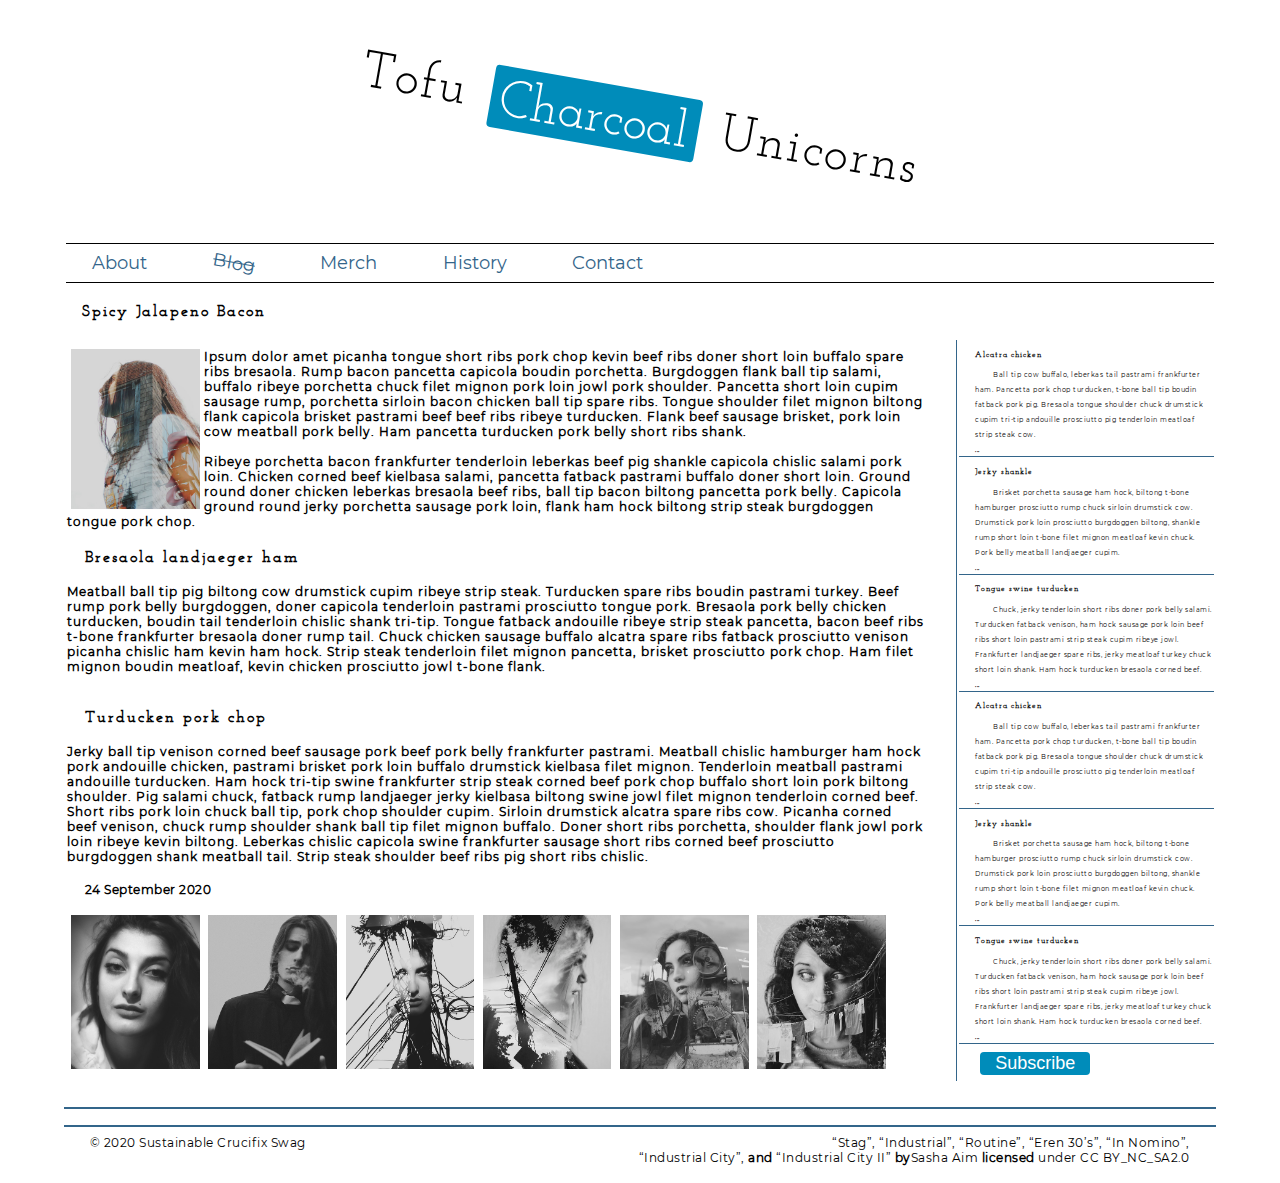
==== commit 557a8414: "Update index.html" ====
--- a/index.html
+++ b/index.html
@@ -1,107 +1,441 @@
 <!DOCTYPE html>
-<html lang="en">
-    <head>
+<html>
+
+
+<head>
         <meta charset="utf-8">
-        <meta name="viewport" content="width=device-width, initial-scale=1.0">
+        <meta name="viewport" content="width=device-width, initial- scale=1.0">
+        <meta name="author" content="Reid Coleman">      
+        <title>Alcatra Tongue Chislic</title>
+        <link rel="stylesheet" href="style.css">
+       
+        <style>
+
+html {
+    font-size:16px;
+ 
+}
+
+table {
+  letter-spacing: 1px;
+  font-size: 0.75rem;
+    width:100%;
+    max-width:1920px;
+    border-right: none;
+    border-top: none;
+    border-bottom: none;
+    border-left: none;
+}
+
+td {
+  border-bottom: 1px solid #33658A;
+   text-align: left;
+  max-width: 40%;
+  padding-left: 1rem;
+}
+th {
+text-align: left;
+border-right: 1px solid #33658A;
+        padding-right: 2rem;
+}
+                
+.hidden {
+        border-style: hidden;
+                }
+                
+body {
+    margin: 1.5rem auto;
+    width:90%;
+    min-width:56.25rem;
+}
+
+/* Layout */
+
+main {
+    overflow:auto;
+    min-width:45rem;
+   
+}
+.fig-1 {
+    
+    width:15%;
+    margin-left:0.5%;
+    margin-right:0.5%;
+}
+
+.fig-2 {
+    
+    width:15%;
+    margin-right:0.5%;
+    margin-left:0.5%;
+}
+.fig-3 {
+    
+    width:15%;
+    margin-left:0.5%;
+    margin-right:0.5%;
+}
+
+.fig-4 {
+    
+    width:15%;
+    margin-right:0.5%;
+    margin-left:0.5%;
+}
+.fig-5 {
+    
+    width:15%;
+    margin-left:0.5%;
+    margin-right:0.5%;
+}
+
+.fig-6 {
+    
+    width:15%;
+    margin-right:0.5%;
+    margin-left:0.5%;
+}
+                .fig-7 {
+    
+    width:15%;
+    margin-right:0.5%;
+    margin-left:0.5%;
+}
+
+#myDiv {
+  transform: rotate(10deg);
+}
+
+
+footer {
+    clear: both;
+    margin-top:1.5rem;
+     padding: .5rem;
+}
+
+
+@font-face {
+font-family:Coolfont;
+    src: url(../fonts/coolfont-regular.ttf) format('truetype');
+    font-weight:normal;
+    font-style:normal;
+    }
+   
+@font-face {
+font-family:Montserrat;
+    src: url(../fonts/montserrat-regular.ttf) format('truetype');
+    font-weight:normal;
+    font-style:normal;
+}
+           
+@font-face {
+font-family:Josefinslab;
+    src: url(../fonts/josefinslab-regular.ttf) format('truetype');
+    font-weight:normal;
+    font-style:normal;
+}
+.button {
+
+  display: inline-block;
+
+  border-radius: 4px;
+
+  background-color: #008CBA;
+
+  border: none;
+
+  color: #FFFFFF;
+
+  text-align: center;
+
+  font-size: 18px;
+
+  width: 110px;
+
+ 
+
+  cursor: pointer;
+
+  margin: 5px;
+
+}
+
+.normal-button {
+
+  display: inline-block;
+
+  border-radius: 4px;
+
+  background-color: #008CBA;
+
+  border: none;
+
+  color: #FFFFFF;
+
+  text-align: center;
+
+  font-size: 3.25rem;
+
+  width: 210px;
         
-        
-        <!-- Use a meta tag to designate yourself as the author of the page -->
-        
-        
-        <!-- Give your page a title. -->
-        
-        
-        <!-- Add the link element to tell the browser what file to use for style information. -->
-        
-        
-    </head>
-    <body>
-        <header>
-             
-            
-            <!-- Add a level 1 heading to display three words. Use a span element to highlight the second word. Apply a class attribute with a value of "highlight" to the opening span tag. -->
-            
-            
-        </header>   
-        
-        
-        <!-- Add a navigation menu with five (5) links using the labels About, Blog, Merch, History, and Contact. Use the "#" symbol for your href values. -->
-        
-        
-        <main>
-            
-            
-            <!-- Add a level 2 heading -->
-            
-            
-            <!-- Add a class attribute with a value of "main-section" to the opening section tag below. -->
-            
-            
-            <section>
-                <article>
-                    
-                    
-                    <!-- Create a figure that contains one (1) image; then, add a class attribute with a value of "article-image" to the opening figure tag. -->
-                    
-                    
-                    <!-- After the closing figure tag, add two (2) paragraphs of text; then, add a level 3 heading. -->
-                                        
-                    
-                    <!-- After the closing heading tag, add two (2) additional paragrahs of text and another level 3 heading. -->
-                                        
-                    
-                    <!-- After the closing heading tag, add three (3) paragraphs of text. -->
-                    
-                    
-                    <!-- Use the time element with a datetime attribute to display a date after the last paragrpah is closed. -->
-                    
-                    
-                    <!-- Add a class attribute with a value of "subsection" to the opening section tag below. -->
-                    
-                    
-                    <section>
-                        
-                        
-                        <!-- Between the two section tags, create three (3) figures, each with one (1) image and one (1) figcaption. -->
-                        
-                    </section>
-                    
-                    
-                    <!-- Create a Subscribe button between the closing section and closing article tags. -->
-
+  font-family:Josefinslab, Arial, serif;
+
+  cursor: pointer;
+
+  margin: 5px;
+
+}
+ 
+
+.button span {
+
+  cursor: pointer;
+
+  display: inline-block;
+
+  position: relative;
+
+  transition: 0.5s;
+
+}
+
+ 
+
+.button span:after {
+
+  content: '\00bb';
+
+  position: absolute;
+
+  opacity: 0;
+
+  top: 0;
+
+  right: -20px;
+
+  transition: 0.5s;
+
+}
+
+ 
+
+.button:hover span {
+
+  padding-right: 25px;
+
+}
+
+ 
+
+.button:hover span:after {
+
+  opacity: 1;
+
+  right: 0;
+
+}
+
+html{
+       font-family:Montserrat, Arial, sans-serif;    
+            }
+           
+h
+{
+text-align: center;
+    font-size: 3.25rem;
+    margin: 1.125rem;
+    letter-spacing: .125rem;
+    font-family:Josefinslab, Arial, serif;
+    
+}
+
+h1 {
+
+    text-align: left;
+    font-size: 1rem;
+    letter-spacing: .125rem;
+    font-family:Josefinslab, Arial, serif;
+}
+
+
+h2 {
+    font-size: .5rem;
+    text-align: left;
+    font-family:Josefinslab, Arial, serif;
+}
+
+
+
+
+p {
+    font-size: .75rem;
+    word-space: .125rem;
+    letter-spacing: .031rem;
+    margin: 1.125rem;
+    max-width: 95%;
+    text-align: left;
+    text-indent: none;
+    font-family:Montserrat, Arial, sans-serif; 
+}
+
+p2 {
+    font-size: .4rem;
+    word-space: .125rem;
+    letter-spacing: .031rem;
+    margin: 1.125rem;
+    width: 100%;    
+
+}
+
+
+ul {
+  list-style-type: none;
+  margin: .125rem;
+  padding: 0;
+  overflow: hidden;
+    text-align: center;
+text-decoration: none;
+font-size: 1.125rem;
+margin-top: 1.5rem;
+border-top: 0.063rem solid;
+border-bottom: 0.063rem solid;
+style=“list-style-type":disc
+}
+
+li {
+  float: left;
+  text-decoration: none;
+ 
+}
+
+li a {
+  display: block;
+  padding: .5rem;
+  align: center;
+  text-decoration: none;
+  color: black;
+  
+}
+
+nav a {
+display: block;
+width: 100%;
+text-align: center;
+text-decoration: none;
+font-size: 1.125rem;
+margin-top: 1.5rem;
+border-top: 0.063rem solid;
+border-bottom: 0.063rem solid;
+}
+
+footer {
+text-align: c;
+}
+
+img {
+   
+    width:100%; max-width:4.53125rem;
+   
+}
+
+
+
+        </style>
+<body>
+
+<table>
+<h><div id="myDiv">Tofu <button class="normal-button" style="vertical-align:middle"><span>Charcoal </span></button> Unicorns
+</div></h>
+
+<ul>
+            <li style="padding-left:1em"><a href="#">About </a></li>
+            <li style="padding-left:2.75em"><a href="#"><s><div id="myDiv">Blog</div></s></a></li>
+            <li style="padding-left:2.75em"><a href="#">Merch</a></li>
+            <li style="padding-left:2.75em"><a href="#">History</a></li>
+            <li style="padding-left:2.75em"><a href="#">Contact</a></li>          
+        </ul>
+
+<h1><strong>
+Spicy Jalapeno Bacon</strong>
+</h1>
+        <th rowspan ="8"><figure class="fig-7"><img src="images/stag.jpg" alt="Number 7"></figure>Ipsum dolor amet picanha tongue short ribs pork chop kevin beef ribs doner short loin buffalo spare ribs bresaola. Rump bacon pancetta capicola boudin porchetta. Burgdoggen flank ball tip salami, buffalo ribeye porchetta chuck filet mignon pork loin jowl pork shoulder. Pancetta short loin cupim sausage rump, porchetta sirloin bacon chicken ball tip spare ribs. Tongue shoulder filet mignon biltong flank capicola brisket pastrami beef beef ribs ribeye turducken. Flank beef sausage brisket, pork loin cow meatball pork belly. Ham pancetta turducken pork belly short ribs shank.<br>
+<br>
+Ribeye porchetta bacon frankfurter tenderloin leberkas beef pig shankle capicola chislic salami pork loin. Chicken corned beef kielbasa salami, pancetta fatback pastrami buffalo doner short loin. Ground round doner chicken leberkas bresaola beef ribs, ball tip bacon biltong pancetta pork belly. Capicola ground round jerky porchetta sausage pork loin, flank ham hock biltong strip steak burgdoggen tongue pork chop.<br>
+
+<h1><strong>Bresaola landjaeger ham</strong></h1>
+
+Meatball ball tip pig biltong cow drumstick cupim ribeye strip steak. Turducken spare ribs boudin pastrami turkey. Beef rump pork belly burgdoggen, doner capicola tenderloin pastrami prosciutto tongue pork. Bresaola pork belly chicken turducken, boudin tail tenderloin chislic shank tri-tip.
+Tongue fatback andouille ribeye strip steak pancetta, bacon beef ribs t-bone frankfurter bresaola doner rump tail. Chuck chicken sausage buffalo alcatra spare ribs fatback prosciutto venison picanha chislic ham kevin ham hock. Strip steak tenderloin filet mignon pancetta, brisket prosciutto pork chop. Ham filet mignon boudin meatloaf, kevin chicken prosciutto jowl t-bone flank.<br>
+<br>
+<h1><strong>Turducken pork chop</strong></h1>
                 
-                </article>
-                <aside>
-                    
-                    
-                    <!-- Add a level 3 heading, followed by an image and a paragraph. --> 
-                    
-                    
-                    <!-- Add another level 3 heading, followed by an image and a paragraph. -->
-                    
-                    
-                    <!-- You guesed it, add an additional level three heading, followed by an image and a paragraph -->
-                    
-                    
-                    <!-- Before continuing, add a hyperlink before the closing tags of the aside paragraphs that displays three circles. Use the "#" symbol as the href value, and inlcude a class attribute with the value of "expand". Note: The code to use for a cirle is:
-
-                        &#x26AB;  
-
-                    -->
-                    
-                    
-                </aside>
-            </section>
-        </main>
-        <footer>
-            
-            
-            <!-- Add a paragraph with the copyright and a link to an email address. --->
-            
-            
-            <!-- Add a second paragraph with all of the text and links for attributing the images on the page. Make sure to use the "ideal" attribution from Creative Commons. -->
-            
-            
-        </footer>
-    </body>
-</html>+Jerky ball tip venison corned beef sausage pork beef pork belly frankfurter pastrami. Meatball chislic hamburger ham hock pork andouille chicken, pastrami brisket pork loin buffalo drumstick kielbasa filet mignon. Tenderloin meatball pastrami andouille turducken. Ham hock tri-tip swine frankfurter strip steak corned beef pork chop buffalo short loin pork biltong shoulder.
+Pig salami chuck, fatback rump landjaeger jerky kielbasa biltong swine jowl filet mignon tenderloin corned beef. Short ribs pork loin chuck ball tip, pork chop shoulder cupim. Sirloin drumstick alcatra spare ribs cow. Picanha corned beef venison, chuck rump shoulder shank ball tip filet mignon buffalo. Doner short ribs porchetta, shoulder flank jowl pork loin ribeye kevin biltong. Leberkas chislic capicola swine frankfurter sausage short ribs corned beef prosciutto burgdoggen shank meatball tail. Strip steak shoulder beef ribs pig short ribs chislic.
+
+<p align="right"><time datetime = "09-24-2020">24 September 2020 </time> </p>
+<figure class="fig-1">
+<img src="images/eren-30s.jpg" alt="Number 1">
+</figure>
+<figure class="fig-2">
+<img src="images/in-nomino.jpg" alt="Number 2">
+</figure>
+<figure class="fig-3">
+<img src="images/industrial-city-2.jpg" alt="Number 3">
+</figure>
+<figure class="fig-4">
+<img src="images/industrial-city.jpg" alt="Number 4">
+</figure>
+<figure class="fig-5">
+<img src="images/industrial.jpg" alt="Number 5">
+</figure>
+<figure class="fig-6">
+<img src="images/routine.jpg " alt="Number 6">
+</figure>
+
+</th>
+<tr>
+<td>
+<h2>Alcatra chicken</h2>
+
+<p2>Ball tip cow buffalo, leberkas tail pastrami frankfurter ham. Pancetta pork chop turducken, t-bone ball tip boudin fatback pork pig. Bresaola tongue shoulder chuck drumstick cupim tri-tip andouille prosciutto pig tenderloin meatloaf strip steak cow.<br><strong>...</strong></p2></td></tr>
+
+<tr>
+<td><h2>Jerky shankle</h2>
+<p2>Brisket porchetta sausage ham hock, biltong t-bone hamburger prosciutto rump chuck sirloin drumstick cow. Drumstick pork loin prosciutto burgdoggen biltong, shankle rump short loin t-bone filet mignon meatloaf kevin chuck. Pork belly meatball landjaeger cupim.<br><strong>...</strong></p2></td></tr>
+
+<tr>
+<td><h2>Tongue swine turducken</h2>
+<p2>Chuck, jerky tenderloin short ribs doner pork belly salami. Turducken fatback venison, ham hock sausage pork loin beef ribs short loin pastrami strip steak cupim ribeye jowl. Frankfurter landjaeger spare ribs, jerky meatloaf turkey chuck short loin shank. Ham hock turducken bresaola corned beef.<br><strong>...</strong></p2></td></tr>
+ 
+ <tr>
+<td><h2><strong>Alcatra chicken</strong></h2>
+
+<p2>Ball tip cow buffalo, leberkas tail pastrami frankfurter ham. Pancetta pork chop turducken, t-bone ball tip boudin fatback pork pig. Bresaola tongue shoulder chuck drumstick cupim tri-tip andouille prosciutto pig tenderloin meatloaf strip steak cow.<br><strong>...</strong></p2></td></tr>
+
+<tr>
+<td><h2>Jerky shankle</h2>
+<p2>Brisket porchetta sausage ham hock, biltong t-bone hamburger prosciutto rump chuck sirloin drumstick cow. Drumstick pork loin prosciutto burgdoggen biltong, shankle rump short loin t-bone filet mignon meatloaf kevin chuck. Pork belly meatball landjaeger cupim.<br><strong>...</strong></p2></td></tr>
+
+<tr>
+<td><h2>Tongue swine turducken</h2>
+<p2>Chuck, jerky tenderloin short ribs doner pork belly salami. Turducken fatback venison, ham hock sausage pork loin beef ribs short loin pastrami strip steak cupim ribeye jowl. Frankfurter landjaeger spare ribs, jerky meatloaf turkey chuck short loin shank. Ham hock turducken bresaola corned beef.<br><strong>...</strong></p2></td></tr>
+
+<tr>
+<td class ="hidden">
+<button class="button" style="vertical-align:middle"><span>Subscribe </span></button></td>
+</tr>
+
+
+
+</table>
+<footer>
+          
+       <div style="float: left"><p class ="copyright">
+                  &copy; 2020 Sustainable Crucifix Swag</div>
+                  
+                  <div style="float: right"><p style="text-align: right">“Stag”, “Industrial”, “Routine”, “Eren 30’s”, “In Nomino”,<br> “Industrial City”, <strong>and</strong> “Industrial City II” <strong>by</strong>Sasha Aim <strong>licensed</strong> under CC BY_NC_SA2.0</p></div>
+</footer>
+
+</body>
+
+</html>
--- a/style.css
+++ b/style.css
@@ -0,0 +1,229 @@
+<style>
+        /* General setup */
+
+* {
+    box-sizing: border-box;
+}
+
+html {
+    font-size:16px;
+}
+
+body {
+    margin: 1.5rem auto;
+    width:90%;
+    min-width:56.25rem;
+}
+
+/* Layout */
+
+main {
+    overflow:auto;
+    min-width:45rem;
+   
+}
+
+section {
+    float: left;
+    min-width: 22.5rem;
+    width:50%;
+}
+
+figure {
+    width:60%;
+    margin:0 10% 0 0;
+    float:left;
+}
+
+figure img {
+    width:100%;
+    max-width:25rem;
+}
+
+figcaption {
+    margin:.375rem 0;
+}
+
+.long-list {
+    margin-top:0;
+}
+
+nav {
+    float: left;
+    width:11.25rem;
+}
+
+footer {
+    clear: both;
+    margin-top:1.5rem;
+}
+
+section, aside, nav, footer {
+  padding: .5rem;
+}
+
+/* header and footer */
+
+header, footer {
+  border-top: .125rem solid #33658A;
+  border-bottom: .125rem solid #33658A;
+}
+
+/* ------ START WRITING YOUR CODE BELOW THIS LINE ------ */
+
+/* NO changes should be made to any of the code above. */
+
+/* NOTE: While you will be using some of the same CSS properties, the VALUES
+   may need to be different in order to style the page correctly. */
+
+
+
+/* Imported Typfaces */
+
+@font-face {
+font-family:Coolfont;
+    src: url(../fonts/coolfont-regular.ttf) format('truetype');
+    font-weight:normal;
+    font-style:normal;
+    }
+   
+@font-face {
+font-family:Montserrat;
+    src: url(../fonts/montserrat-regular.ttf) format('truetype');
+    font-weight:normal;
+    font-style:normal;
+}
+            
+@font-face {
+font-family:Josefinslab;
+    src: url(../fonts/josefinslab-regular.ttf) format('truetype');
+    font-weight:normal;
+    font-style:normal;
+}
+
+/* Typography Styles */
+
+html{
+       font-family:Montserrat, Arial, sans-serif;      
+            }
+
+h1 {
+
+text-align: center;
+    font-size: 3.75rem;
+    margin: 1.125rem;
+    letter-spacing: .125rem;
+    font-family:Josefinslab, Arial, serif;
+}
+
+
+h2 {
+    font-size: 1.5rem;
+    font-family:Josefinslab, Arial, serif;
+}
+
+h2 + p {
+text-indent: 1.5rem;
+}
+
+p {
+    font-size: .75rem;
+    word-space: .125rem;
+    letter-spacing: .031rem;
+}
+
+figcaption {
+font-size: .75rem;
+    margin-bottom: 2rem;
+
+}
+
+
+
+
+/* Link Styling */
+
+a {
+outline: none;
+}
+
+a:link,
+a:visited {
+color: #33658A;
+text-decoration: none;
+}
+
+a:focus,
+a:hover {
+color: #33658A;
+text-decoration: none;
+}
+
+
+
+
+/* List Styling */
+
+ul {
+margin-top: 1rem;
+margin-bottom: 1rem;
+list-style-type:square;
+}
+
+ol {
+margin-bottom: 1rem;
+margin-top: 1rem;
+list-style-type:lower-alpha;
+}
+
+.long-list a:hover {
+text-transform: uppercase;
+}
+
+
+
+
+/* Navigation Menu */
+
+nav {
+margin-top: 0.25rem;
+padding-left: 0rem;
+
+}
+
+nav a {
+display: inline-block;
+width: 100%;
+line-height: 3;
+text-align: center;
+text-decoration: none;
+font-size: 1.125rem;
+margin-top: 1.5rem;
+border: 0.063rem solid;
+border-color: #33658A;
+}
+
+nav a:focus,
+nav a:hover {
+color: #33658A;
+background-color: #FFF;
+}
+
+nav a:active {
+color: #FFF;
+background-color: #000;
+}
+
+
+
+
+/* Footer Styles */
+
+footer {
+text-align: center;
+}
+
+
+
+
+        </style>
